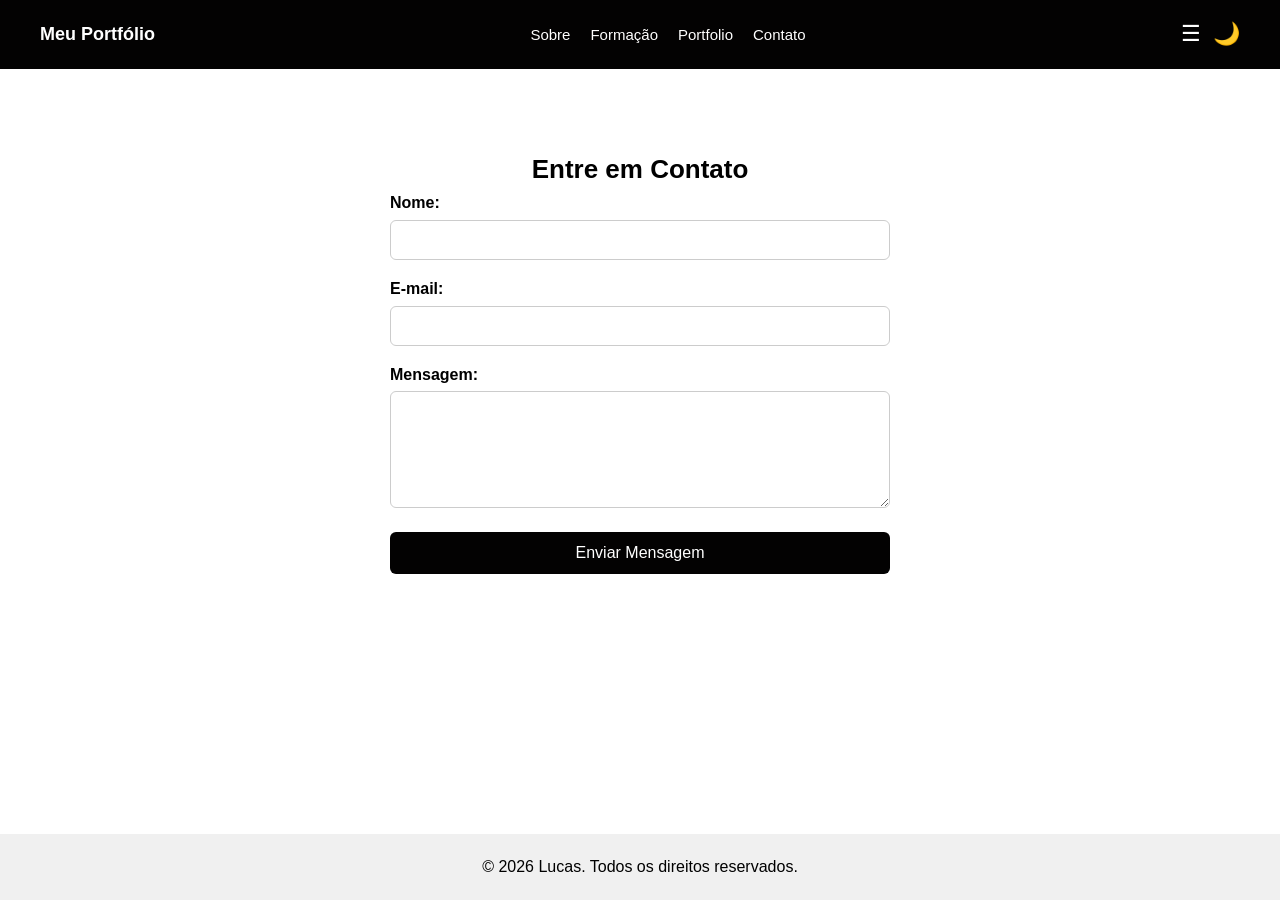
==== contato.html @ 0c121295 "Ajuste de layout e dark mode" ====
<!DOCTYPE html>
<html lang="pt-br">
<head>
    <meta charset="UTF-8">
    <meta name="viewport" content="width=device-width, initial-scale=1.0">
    <title>Lucas Walli</title>
    <link rel="stylesheet" href="style.css">
</head>

<body>

<header class="site-header">
    <div class="logo">
        <a href="sobre.html">Meu Portfólio</a>
    </div>
    <!-- Menu de navegação principal -->
    <nav class="site-nav">
        <ul>
            <li><a href="sobre.html">Sobre</a></li>
            <li><a href="formacao.html">Formação</a></li>
            <li><a href="portfolio.html">Portfolio</a></li>
            <li><a href="contato.html">Contato</a></li>
        </ul>
    </nav>
    <!-- Botões do menu e do tema -->
    <div class="header-botoes">
        <button id="botao-menu">☰</button>
        <button id="botao-tema">🌙</button>
    </div>
</header>

<!-- Conteúdo principal da página -->
<main>
    <section>
        <h2>Entre em Contato</h2>

        <form id="form-contato">
            <div class="form-group">
                <label for="nome">Nome:</label>
                <input type="text" id="nome" name="nome">
            </div>

            <div class="form-group">
                <label for="email">E-mail:</label>
                <input type="email" id="email" name="email">
            </div>

            <div class="form-group">
                <label for="mensagem">Mensagem:</label>
                <textarea id="mensagem" name="mensagem" rows="5"></textarea>
            </div>

            <button type="submit">Enviar Mensagem</button>
        </form>

        <p id="mensagem-status"></p>
    </section>
</main>

<footer>
    <p>&copy; 2026 Lucas. Todos os direitos reservados.</p>
</footer>

<script src="script.js"></script>
</body>
</html>
---- style.css ----
* {
  margin: 0;
  padding: 0;
  box-sizing: border-box;
}


body {
  font-family: 'Segoe UI', Arial, Helvetica, sans-serif;
  line-height: 1.6;
  min-height: 100vh;
  display: flex;
  flex-direction: column;
}

main {
  flex: 1; 
}

.site-header {
  display: flex;
  justify-content: space-between;
  align-items: center;
  padding: 20px 40px;
  background-color: #030202;
  flex-wrap: wrap; 
  gap: 12px;
}


.logo a {
  color: white;
  text-decoration: none;
  font-weight: bold;
  font-size: 18px;
}


.site-nav a {
  color: white;
  text-decoration: none;
  font-size: 15px;
}

.site-nav a:hover {
  color: #ccc;
}

.site-nav ul {
  display: flex;
  gap: 20px;
  list-style: none;
}

.header-botoes {
  display: flex;
  gap: 12px;
  align-items: center;
}

#botao-menu,
#botao-tema {
  background: none;
  border: none;
  font-size: 22px;
  cursor: pointer;
  color: white; 
}


main h2 {
  padding: 40px 40px 0 40px;
  font-size: 26px;
}

.grid-projetos {
  display: grid;
  grid-template-columns: repeat(2, 1fr);
  gap: 20px;
  padding: 24px 40px 40px 40px; 
  list-style: none;
}

.grid-projetos li {
  background-color: #f5f5f5;
  padding: 20px;
  border-radius: 10px;
}

main ol {
  list-style: none;
  padding: 24px 40px 40px 40px; 
  display: flex;
  flex-direction: column;
  gap: 16px;
}

main ol li {
  background-color: #f5f5f5;
  padding: 16px 20px;
  border-radius: 8px;
}


main section {
  padding: 40px;
}


.avatar {
  width: 240px;
  height: 320px;
  object-fit: cover; 
  border: 4px solid #030202;
  border-radius: 8px;
  display: block;
  margin-bottom: 20px;
}


#form-contato {
  max-width: 500px;
  display: flex;
  flex-direction: column;
  gap: 16px;
  margin: 0 auto; 
}

main section:has(#form-contato) {
  text-align: center; 
}

#form-contato .form-group {
  text-align: left; 
}

#form-contato input,
#form-contato textarea {
  width: 100%;
  padding: 10px;
  border: 1px solid #ccc;
  border-radius: 6px;
  font-size: 16px;
}

#form-contato label {
  font-weight: bold;
  margin-bottom: 4px;
  display: block;
}

#form-contato button {
  padding: 12px;
  background-color: #030202;
  color: white;
  border: none;
  border-radius: 6px;
  font-size: 16px;
  cursor: pointer;
}

#form-contato button:hover {
  background-color: #333;
}

#mensagem-status {
  margin-top: 12px;
  font-weight: bold;
  color: #d00000;
  text-align: center;
}


footer {
  text-align: center;
  padding: 20px;
  background-color: #f0f0f0;
}


.dark-mode {
  background-color: #121212;
  color: #f5f5f5;
}

.dark-mode .site-header {
  background-color: #000;
}


.dark-mode .grid-projetos li,
.dark-mode main ol li {
  background-color: #2a2a2a;
  color: #f5f5f5;
}

.dark-mode footer {
  background-color: #1a1a1a;
  color: #f5f5f5;
}

.dark-mode #form-contato input,
.dark-mode #form-contato textarea {
  background-color: #2a2a2a;
  color: #f5f5f5;
  border-color: #555;
}


@media (max-width: 768px) {
  .site-nav ul {
    display: none;
    flex-direction: column;
    width: 100%;
  }

  .site-nav.aberto ul {
    display: flex;
  }

  #botao-menu {
    display: block;
  }

  .site-header {
    justify-content: space-between;
  }

  .grid-projetos {
    grid-template-columns: 1fr; 
  }
}
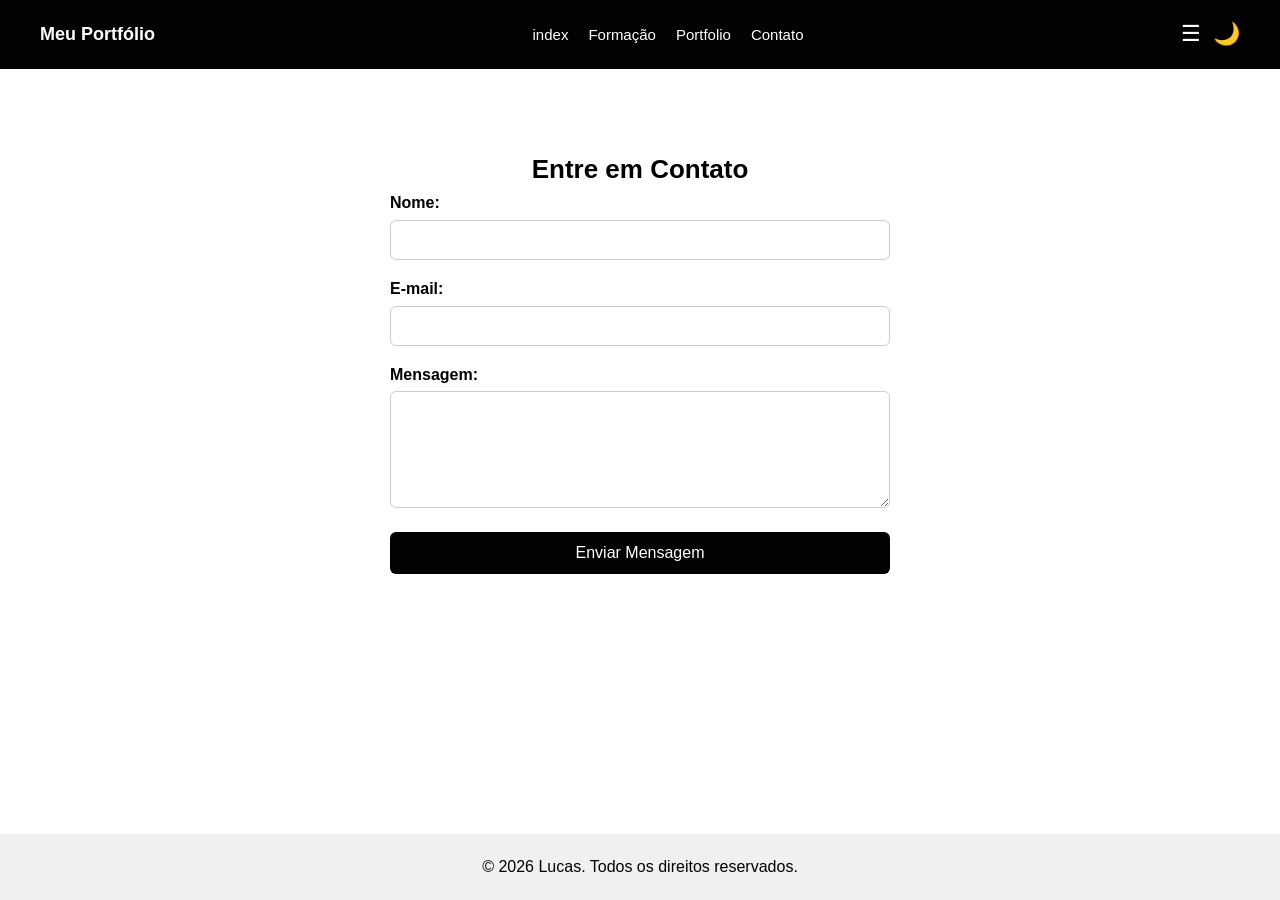
==== commit 7c610706: "Renomeia sobre.html para index.html, corrige links do menu" ====
--- a/contato.html
+++ b/contato.html
@@ -11,12 +11,12 @@
 
 <header class="site-header">
     <div class="logo">
-        <a href="sobre.html">Meu Portfólio</a>
+        <a href="index.html">Meu Portfólio</a>
     </div>
     <!-- Menu de navegação principal -->
     <nav class="site-nav">
         <ul>
-            <li><a href="sobre.html">Sobre</a></li>
+            <li><a href="index.html">index</a></li>
             <li><a href="formacao.html">Formação</a></li>
             <li><a href="portfolio.html">Portfolio</a></li>
             <li><a href="contato.html">Contato</a></li>
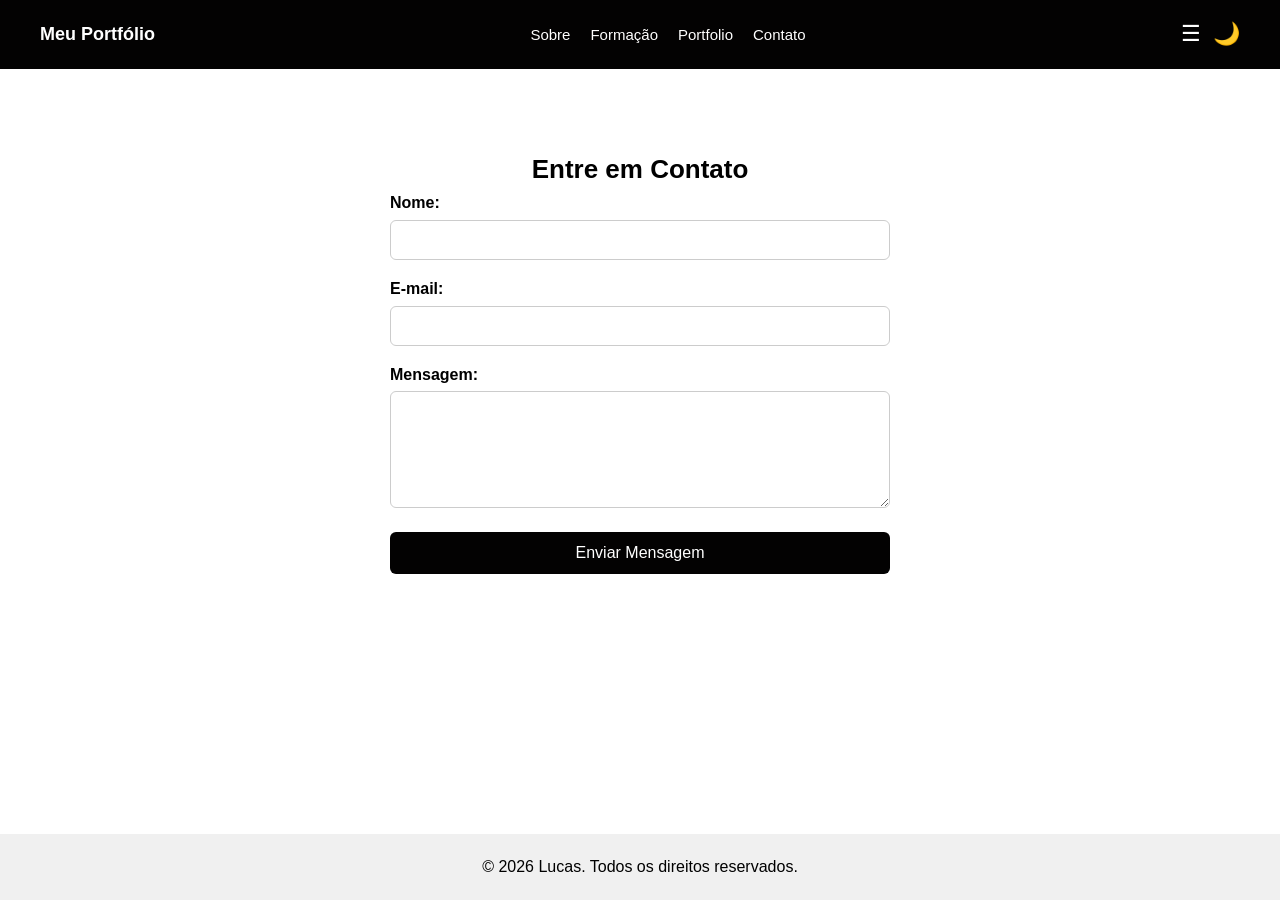
==== commit ee57c13d: "Corrige troca indevida de texto apos renomear sobre.html para index.html" ====
--- a/contato.html
+++ b/contato.html
@@ -16,7 +16,7 @@
     <!-- Menu de navegação principal -->
     <nav class="site-nav">
         <ul>
-            <li><a href="index.html">index</a></li>
+            <li><a href="index.html">Sobre</a></li>
             <li><a href="formacao.html">Formação</a></li>
             <li><a href="portfolio.html">Portfolio</a></li>
             <li><a href="contato.html">Contato</a></li>
